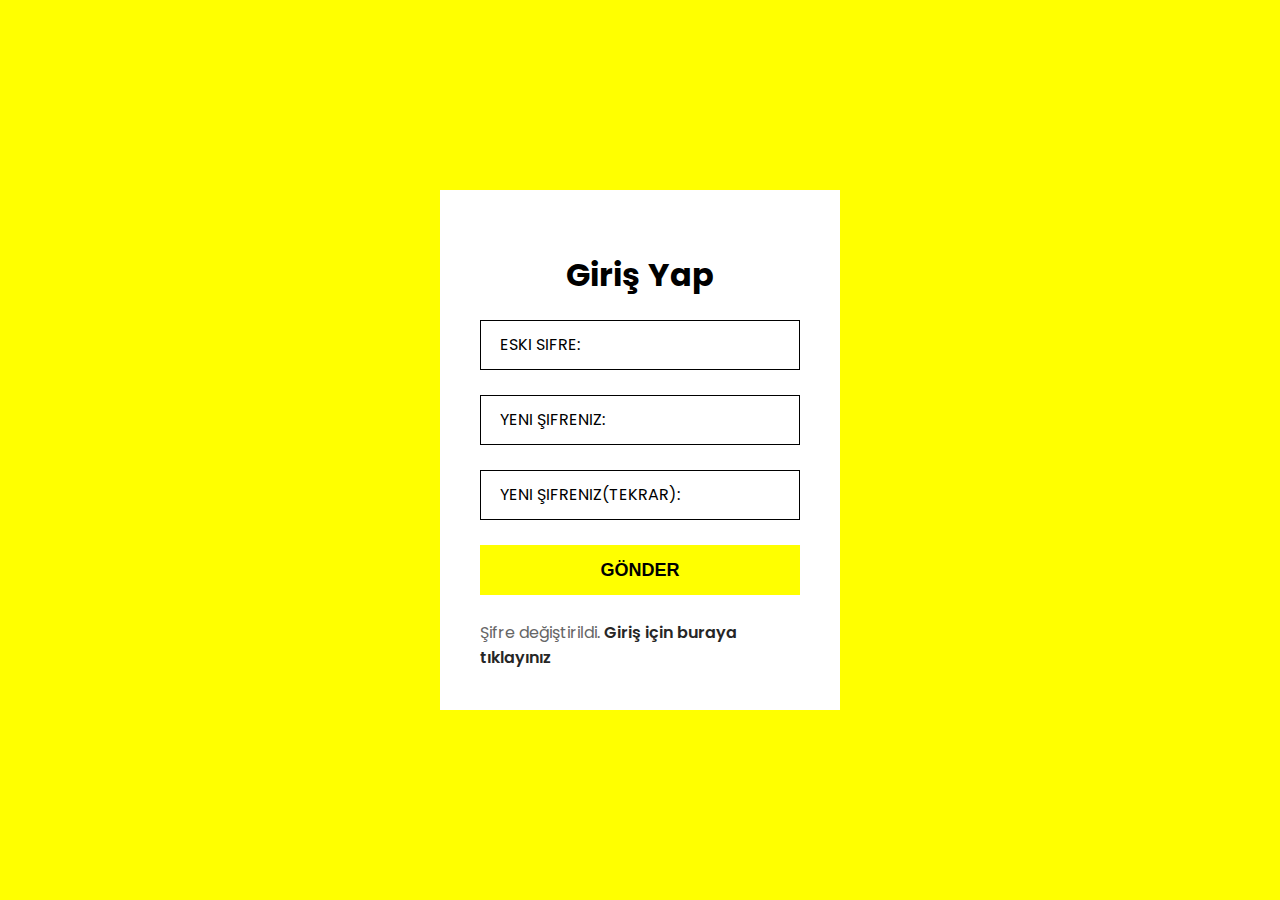
==== unuttum.html @ 90f0a99a "version1" ====
<!DOCTYPE html>
<html lang="en">
<head>
    <link rel="stylesheet" href="style.css">
    <meta charset="UTF-8">
    <meta http-equiv="X-UA-Compatible" content="IE=edge">
    <meta name="viewport" content="width=device-width, initial-scale=1.0">
    <title>loginSayfasi</title>
</head>
<body>
<div class="giris">
    <h1> Giriş Yap</h1>
    <form>
        <div class="pc">
            <input type="password" required="" name"">
            <span>eski sifre: </span>
        </div>

        <div class="pc">
            <input type="password" required="" name"">
            <span>yeni şifreniz: </span>
        </div>

        <div class="pc">
            <input type="password" required="" name"">
            <span>yeni şifreniz(tekrar): </span>
        </div>

        <div class="pc">
            <input type="submit" value="Gönder">
           
        </div>

    </form>
<a href="index.html">Şifre değiştirildi. <span>Giriş için buraya tıklayınız</span>
</a>
</div>
</div>    


</body>
</html>
---- style.css ----
@import url('https://fonts.googleapis.com/css?family=Poppins:300,400,500');
body{
    margin:0;
    padding: 0;
    display :flex;
    justify-content:center;
    align-items:center;
    height:100vh;
    background: #ff0;
    font-family: 'Poppins' ,sans-serif;

}
.giris{
    text-align: center;
    width: 400px;
    box-sizing: border-box;
    padding:  40px;
    background: #fff;

}
.giris h2 {
    margin: 0 0 20px;
    padding: 0;
    font-size: 30px;
    text-transform: uppercase;

}

.giris .pc{
    position: relative;
    width:100%;
    margin-bottom: 25px;

}

.giris .pc input {
    height: 50px;
    width: 100%;
    padding: 0 20px;
    box-sizing: border-box;
    font-size: 18px;
    outline: none;
    border: 1px solid #000;

}

.giris .pc span{
    position: absolute;
    top:12px;
    left: 20px;
    padding: 0;
    transition: 0.5s;
    pointer-events: none;
    background: #fff;
    text-transform: uppercase;

}

.giris.pc input:focus ~ span,
.giris .pc input:valid ~ span {
    top:-12px;
    left:12px;
    font-size: 12px;
    padding: 2px 4px;
    border:1px solid #000;
    background: #ff0;

}
.giris .pc input[type="submit"]{
    background: #ff0;
    border:none;
    box-shadow: none;
    text-transform: uppercase;
    cursor:pointer;
    font-weight:600;
}

.giris .pc input[type="submit"]:hover{
    background: #ffc107;

}
 .giris a{
     color:#262626;
     text-decoration: none;
     display: block;
     text-align: left;
     color:#666;


 }

 .giris a span{
     color:#262626;
     font-weight:600 ;
 }
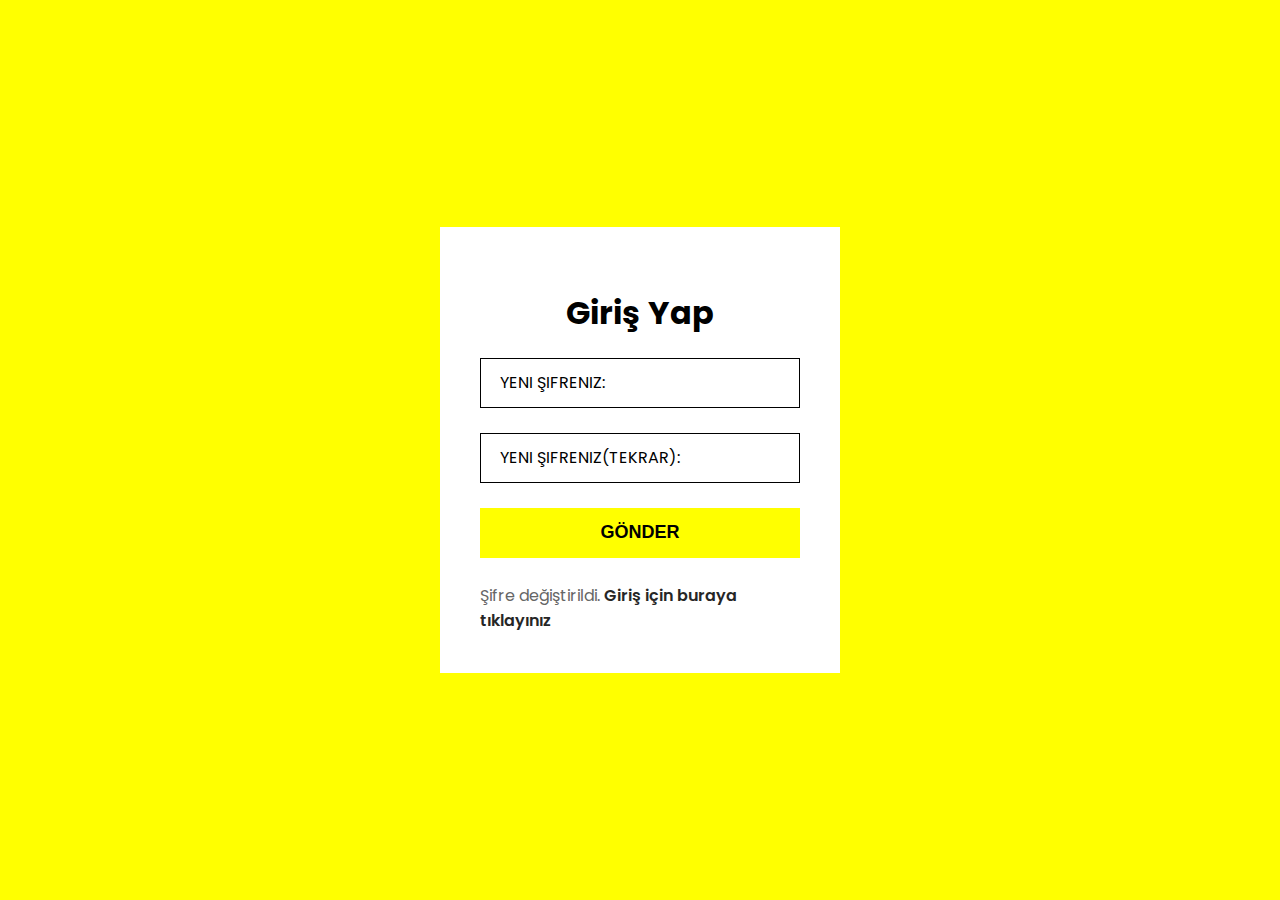
==== commit e97358be: "hatalar düzeltildi" ====
--- a/unuttum.html
+++ b/unuttum.html
@@ -11,11 +11,7 @@
 <div class="giris">
     <h1> Giriş Yap</h1>
     <form>
-        <div class="pc">
-            <input type="password" required="" name"">
-            <span>eski sifre: </span>
-        </div>
-
+      
         <div class="pc">
             <input type="password" required="" name"">
             <span>yeni şifreniz: </span>
